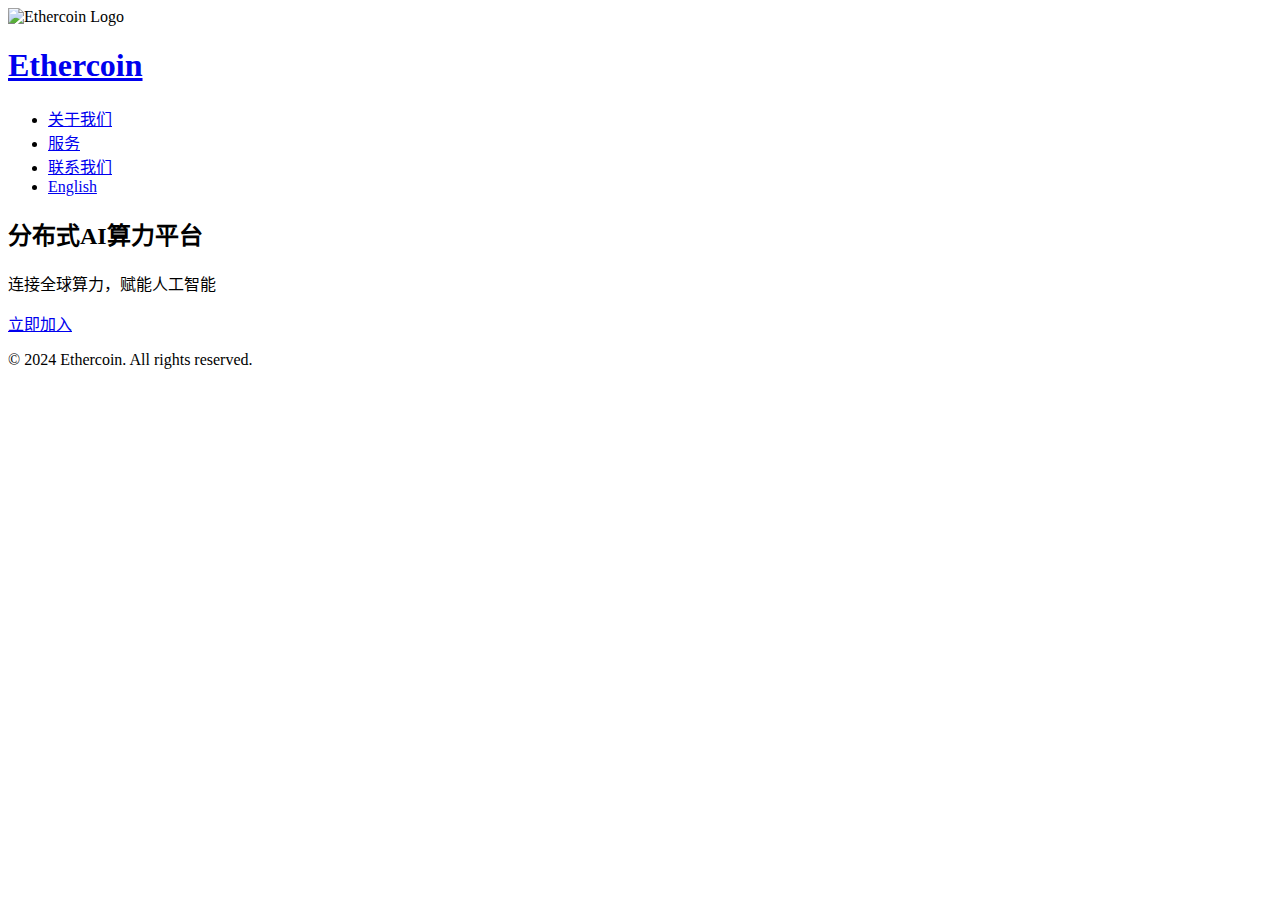
==== index.html @ 23fbe0a0 "Add files via upload" ====
<!DOCTYPE html>
<html lang="zh-CN">
<head>
    <meta charset="UTF-8">
    <meta name="viewport" content="width=device-width, initial-scale=1.0">
    <title>Ethercoin - 分布式AI算力平台</title>
    <link rel="stylesheet" href="css/style.css">
</head>
<body>
    <header>
        <div class="container">
            <img src="images/Ethercoin_LOGO.png" alt="Ethercoin Logo" class="header-logo">
            <h1><a href="/">Ethercoin</a></h1>
            <nav>
                <ul>
                    <li><a href="/about">关于我们</a></li>
                    <li><a href="/services">服务</a></li>
                    <li><a href="/contact">联系我们</a></li>
                    <li><a href="index-en.html" class="lang-switch">English</a></li>
                </ul>
            </nav>
        </div>
    </header>

    <main>
        <section class="hero">
            <div class="container">
                <h2>分布式AI算力平台</h2>
                <p>连接全球算力，赋能人工智能</p>
                <a href="/register" class="cta-button">立即加入</a>
            </div>
        </section>
    </main>

    <footer>
        <div class="container">
            <p>&copy; 2024 Ethercoin. All rights reserved.</p>
        </div>
    </footer>

    <script src="js/main.js"></script>
</body>
</html>
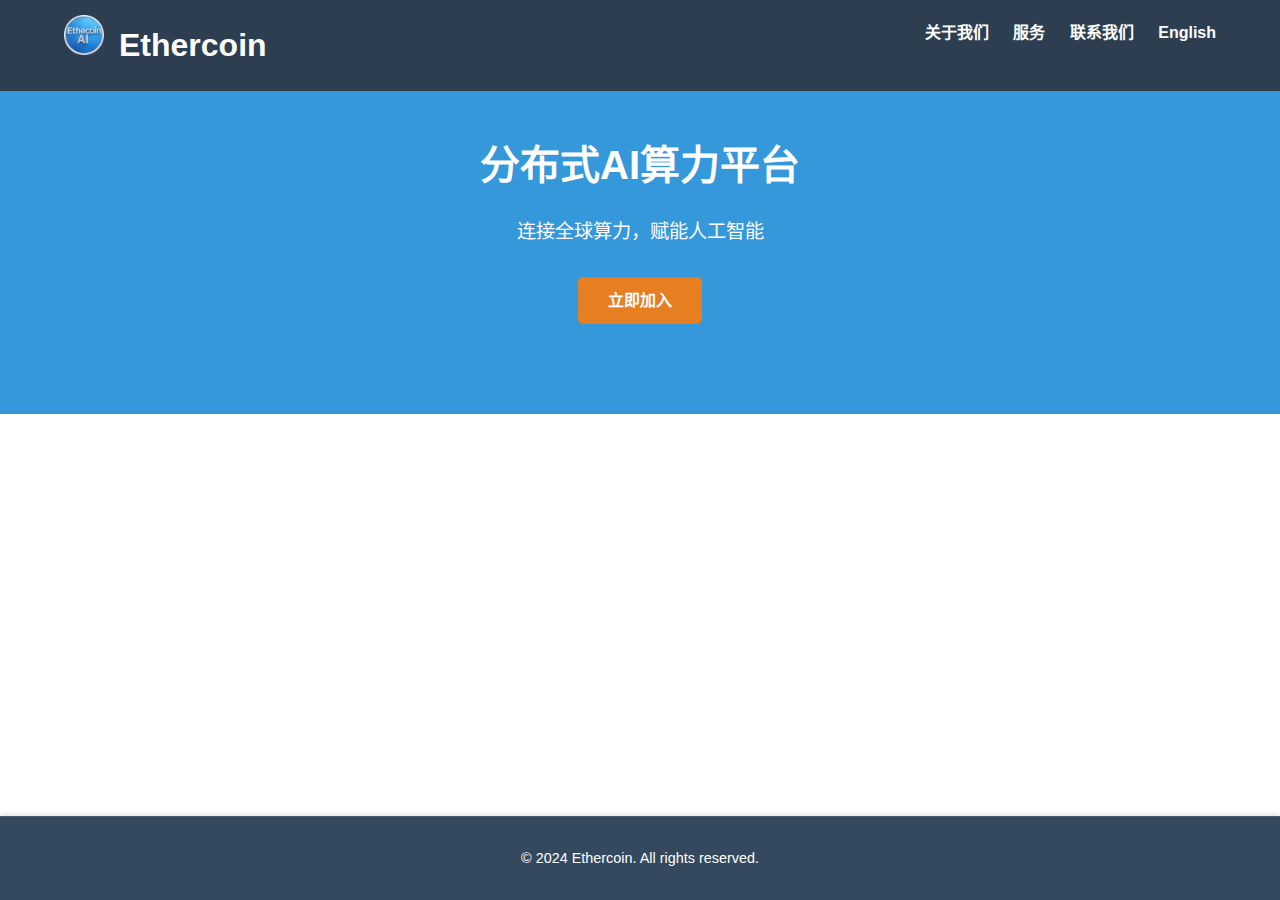
==== commit 2dfaf6ea: "Add files via upload" ====
--- a/index.html
+++ b/index.html
@@ -3,31 +3,46 @@
 <head>
     <meta charset="UTF-8">
     <meta name="viewport" content="width=device-width, initial-scale=1.0">
-    <title>Ethercoin - 分布式AI算力平台</title>
+    <meta name="description" content="Ethercoin - 全球领先的分布式AI算力平台，连接全球计算资源，为人工智能提供强大算力支持">
+    <meta name="keywords" content="Ethercoin, 分布式计算, AI算力, 区块链, 人工智能">
+    <meta property="og:title" content="Ethercoin - 分布式AI算力平台">
+    <meta property="og:description" content="连接全球算力，赋能人工智能">
+    <meta property="og:image" content="https://ethercoin.com/images/Ethercoin_LOGO.png">
+    <meta property="og:url" content="https://ethercoin.com">
+    <meta name="twitter:card" content="summary_large_image">
+    <link rel="canonical" href="https://ethercoin.com">
     <link rel="stylesheet" href="css/style.css">
+    <link rel="preload" href="css/style.css" as="style">
+    <link rel="preload" href="js/main.js" as="script">
+    <link rel="preload" href="images/Ethercoin_LOGO.png" as="image">
 </head>
 <body>
     <header>
         <div class="container">
-            <img src="images/Ethercoin_LOGO.png" alt="Ethercoin Logo" class="header-logo">
-            <h1><a href="/">Ethercoin</a></h1>
+            <img src="images/Ethercoin_LOGO_400.webp" 
+                 srcset="images/Ethercoin_LOGO_400.webp 400w, images/Ethercoin_LOGO_800.webp 800w"
+                 sizes="(max-width: 600px) 400px, 800px"
+                 alt="Ethercoin Logo" 
+                 class="header-logo"
+                 loading="lazy">
+            <h1><a href="index.html">Ethercoin</a></h1>
             <nav>
                 <ul>
-                    <li><a href="/about">关于我们</a></li>
-                    <li><a href="/services">服务</a></li>
-                    <li><a href="/contact">联系我们</a></li>
+                    <li><a href="about.html">关于我们</a></li>
+                    <li><a href="services.html">服务</a></li>
+                    <li><a href="contact.html">联系我们</a></li>
                     <li><a href="index-en.html" class="lang-switch">English</a></li>
                 </ul>
             </nav>
         </div>
     </header>
 
-    <main>
+    <main class="index-content">
         <section class="hero">
             <div class="container">
                 <h2>分布式AI算力平台</h2>
                 <p>连接全球算力，赋能人工智能</p>
-                <a href="/register" class="cta-button">立即加入</a>
+                <a href="register.html" class="cta-button">立即加入</a>
             </div>
         </section>
     </main>
@@ -38,6 +53,7 @@
         </div>
     </footer>
 
-    <script src="js/main.js"></script>
+    <script src="js/main.js" defer></script>
+    <noscript>请启用JavaScript以获得最佳浏览体验</noscript>
 </body>
 </html>
--- a/css/style.css
+++ b/css/style.css
@@ -0,0 +1,223 @@
+/* 基础样式 */
+body {
+    font-family: 'Segoe UI', Tahoma, Geneva, Verdana, sans-serif;
+    margin: 0;
+    padding: 0;
+    line-height: 1.6;
+    color: #333;
+}
+
+.container {
+    width: 90%;
+    max-width: 1200px;
+    margin: 0 auto;
+}
+
+/* 头部样式 */
+header {
+    background: #2c3e50;
+    color: #fff;
+    padding: 20px 0;
+    position: fixed;
+    width: 100%;
+    top: 0;
+    z-index: 1000;
+    transition: all 0.3s ease;
+}
+
+.header-logo {
+    float: left;
+    height: 40px;
+    margin-right: 15px;
+    margin-top: -5px;
+}
+
+header.scrolled {
+    padding: 10px 0;
+    box-shadow: 0 2px 5px rgba(0,0,0,0.1);
+}
+
+header h1 {
+    margin: 0;
+    float: left;
+}
+
+header h1 a {
+    color: inherit;
+    text-decoration: none;
+    transition: opacity 0.3s ease;
+}
+
+header h1 a:hover {
+    opacity: 0.8;
+}
+
+nav {
+    float: right;
+}
+
+nav ul {
+    margin: 0;
+    padding: 0;
+    list-style: none;
+}
+
+nav ul li {
+    display: inline-block;
+    margin-left: 20px;
+}
+
+nav ul li a {
+    color: #fff;
+    text-decoration: none;
+    font-weight: bold;
+}
+
+/* 英雄区域 */
+.hero {
+    background: #3498db;
+    color: #fff;
+    padding: 100px 0;
+    text-align: center;
+}
+
+.hero h2 {
+    font-size: 2.5em;
+    margin-bottom: 20px;
+}
+
+.hero p {
+    font-size: 1.2em;
+    margin-bottom: 40px;
+}
+
+.cta-button {
+    background: #e67e22;
+    color: #fff;
+    padding: 15px 30px;
+    border-radius: 5px;
+    text-decoration: none;
+    font-weight: bold;
+    transition: background 0.3s ease;
+}
+
+.cta-button:hover {
+    background: #d35400;
+}
+
+/* 内容区域样式 */
+.content-section {
+    padding: 80px 0;
+}
+
+.team-grid {
+    display: grid;
+    grid-template-columns: repeat(auto-fit, minmax(250px, 1fr));
+    gap: 30px;
+    margin-top: 30px;
+}
+
+.team-member {
+    background: #fff;
+    padding: 20px;
+    border-radius: 5px;
+    box-shadow: 0 2px 5px rgba(0,0,0,0.1);
+    color: #333;
+}
+
+.service-list {
+    display: grid;
+    grid-template-columns: repeat(auto-fit, minmax(300px, 1fr));
+    gap: 30px;
+    margin-top: 40px;
+}
+
+.service-item {
+    background: #fff;
+    padding: 25px;
+    border-radius: 5px;
+    box-shadow: 0 2px 5px rgba(0,0,0,0.1);
+    color: #333;
+}
+
+.contact-info {
+    display: grid;
+    grid-template-columns: repeat(auto-fit, minmax(200px, 1fr));
+    gap: 30px;
+    margin: 40px 0;
+}
+
+.contact-method {
+    background: #fff;
+    padding: 20px;
+    border-radius: 5px;
+    box-shadow: 0 2px 5px rgba(0,0,0,0.1);
+    color: #333;
+}
+
+.contact-form {
+    max-width: 600px;
+    margin: 40px auto 0;
+}
+
+.form-group {
+    margin-bottom: 20px;
+}
+
+.form-group label {
+    display: block;
+    margin-bottom: 5px;
+    color: #333;
+}
+
+.form-group input,
+.form-group textarea {
+    width: 100%;
+    padding: 10px;
+    border: 1px solid #ddd;
+    border-radius: 4px;
+}
+
+/* 页脚样式 */
+html, body {
+    height: 100%;
+    min-height: 100vh;
+}
+
+body {
+    display: flex;
+    flex-direction: column;
+}
+
+main {
+    flex: 1;
+    min-height: calc(100vh - 200px); /* 确保内容区域最小高度 */
+}
+
+footer {
+    background: #34495e;
+    color: #fff;
+    text-align: center;
+    padding: 30px 0;
+    margin-top: auto;
+    width: 100%;
+    border-top: 1px solid rgba(255,255,255,0.1);
+    box-shadow: 0 -2px 5px rgba(0,0,0,0.1);
+}
+
+@media (max-width: 768px) {
+    footer {
+        padding: 20px 0;
+    }
+}
+
+footer .container {
+    max-width: 1200px;
+    margin: 0 auto;
+    padding: 0 20px;
+}
+
+footer p {
+    margin: 0;
+    font-size: 0.9em;
+}
--- a/css/style.css
+++ b/css/style.css
@@ -0,0 +1,223 @@
+/* 基础样式 */
+body {
+    font-family: 'Segoe UI', Tahoma, Geneva, Verdana, sans-serif;
+    margin: 0;
+    padding: 0;
+    line-height: 1.6;
+    color: #333;
+}
+
+.container {
+    width: 90%;
+    max-width: 1200px;
+    margin: 0 auto;
+}
+
+/* 头部样式 */
+header {
+    background: #2c3e50;
+    color: #fff;
+    padding: 20px 0;
+    position: fixed;
+    width: 100%;
+    top: 0;
+    z-index: 1000;
+    transition: all 0.3s ease;
+}
+
+.header-logo {
+    float: left;
+    height: 40px;
+    margin-right: 15px;
+    margin-top: -5px;
+}
+
+header.scrolled {
+    padding: 10px 0;
+    box-shadow: 0 2px 5px rgba(0,0,0,0.1);
+}
+
+header h1 {
+    margin: 0;
+    float: left;
+}
+
+header h1 a {
+    color: inherit;
+    text-decoration: none;
+    transition: opacity 0.3s ease;
+}
+
+header h1 a:hover {
+    opacity: 0.8;
+}
+
+nav {
+    float: right;
+}
+
+nav ul {
+    margin: 0;
+    padding: 0;
+    list-style: none;
+}
+
+nav ul li {
+    display: inline-block;
+    margin-left: 20px;
+}
+
+nav ul li a {
+    color: #fff;
+    text-decoration: none;
+    font-weight: bold;
+}
+
+/* 英雄区域 */
+.hero {
+    background: #3498db;
+    color: #fff;
+    padding: 100px 0;
+    text-align: center;
+}
+
+.hero h2 {
+    font-size: 2.5em;
+    margin-bottom: 20px;
+}
+
+.hero p {
+    font-size: 1.2em;
+    margin-bottom: 40px;
+}
+
+.cta-button {
+    background: #e67e22;
+    color: #fff;
+    padding: 15px 30px;
+    border-radius: 5px;
+    text-decoration: none;
+    font-weight: bold;
+    transition: background 0.3s ease;
+}
+
+.cta-button:hover {
+    background: #d35400;
+}
+
+/* 内容区域样式 */
+.content-section {
+    padding: 80px 0;
+}
+
+.team-grid {
+    display: grid;
+    grid-template-columns: repeat(auto-fit, minmax(250px, 1fr));
+    gap: 30px;
+    margin-top: 30px;
+}
+
+.team-member {
+    background: #fff;
+    padding: 20px;
+    border-radius: 5px;
+    box-shadow: 0 2px 5px rgba(0,0,0,0.1);
+    color: #333;
+}
+
+.service-list {
+    display: grid;
+    grid-template-columns: repeat(auto-fit, minmax(300px, 1fr));
+    gap: 30px;
+    margin-top: 40px;
+}
+
+.service-item {
+    background: #fff;
+    padding: 25px;
+    border-radius: 5px;
+    box-shadow: 0 2px 5px rgba(0,0,0,0.1);
+    color: #333;
+}
+
+.contact-info {
+    display: grid;
+    grid-template-columns: repeat(auto-fit, minmax(200px, 1fr));
+    gap: 30px;
+    margin: 40px 0;
+}
+
+.contact-method {
+    background: #fff;
+    padding: 20px;
+    border-radius: 5px;
+    box-shadow: 0 2px 5px rgba(0,0,0,0.1);
+    color: #333;
+}
+
+.contact-form {
+    max-width: 600px;
+    margin: 40px auto 0;
+}
+
+.form-group {
+    margin-bottom: 20px;
+}
+
+.form-group label {
+    display: block;
+    margin-bottom: 5px;
+    color: #333;
+}
+
+.form-group input,
+.form-group textarea {
+    width: 100%;
+    padding: 10px;
+    border: 1px solid #ddd;
+    border-radius: 4px;
+}
+
+/* 页脚样式 */
+html, body {
+    height: 100%;
+    min-height: 100vh;
+}
+
+body {
+    display: flex;
+    flex-direction: column;
+}
+
+main {
+    flex: 1;
+    min-height: calc(100vh - 200px); /* 确保内容区域最小高度 */
+}
+
+footer {
+    background: #34495e;
+    color: #fff;
+    text-align: center;
+    padding: 30px 0;
+    margin-top: auto;
+    width: 100%;
+    border-top: 1px solid rgba(255,255,255,0.1);
+    box-shadow: 0 -2px 5px rgba(0,0,0,0.1);
+}
+
+@media (max-width: 768px) {
+    footer {
+        padding: 20px 0;
+    }
+}
+
+footer .container {
+    max-width: 1200px;
+    margin: 0 auto;
+    padding: 0 20px;
+}
+
+footer p {
+    margin: 0;
+    font-size: 0.9em;
+}
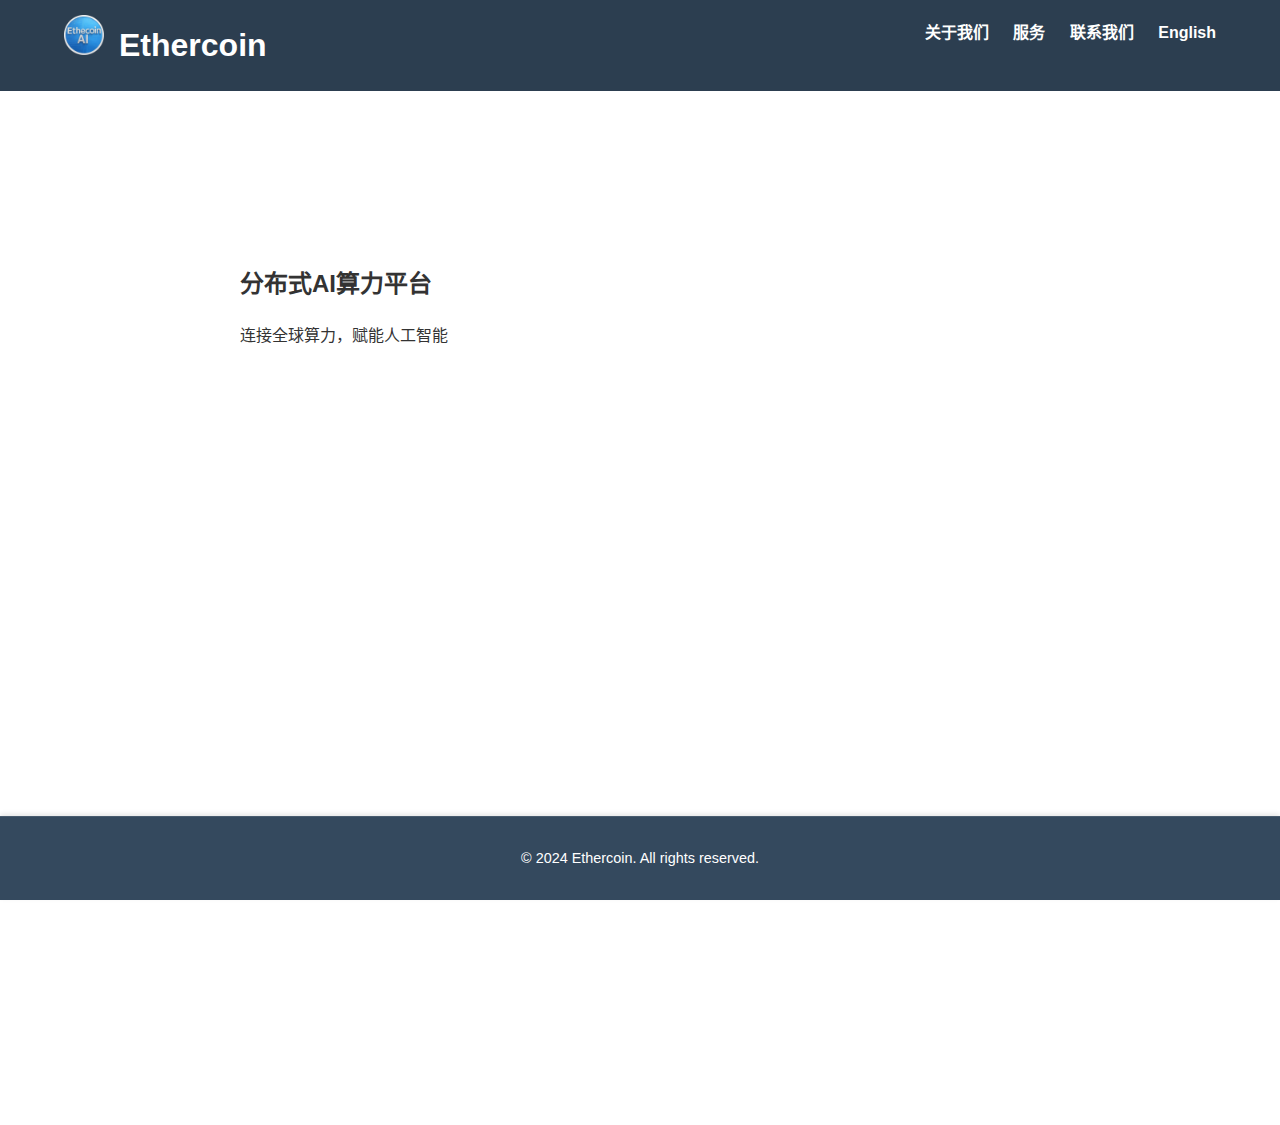
==== commit b62637ec: "Add files via upload" ====
--- a/index.html
+++ b/index.html
@@ -37,12 +37,14 @@
         </div>
     </header>
 
-    <main class="index-content">
-        <section class="hero">
+    <main>
+        <section class="content-section">
             <div class="container">
-                <h2>分布式AI算力平台</h2>
-                <p>连接全球算力，赋能人工智能</p>
-                <a href="register.html" class="cta-button">立即加入</a>
+                <div class="hero">
+                    <h2>分布式AI算力平台</h2>
+                    <p>连接全球算力，赋能人工智能</p>
+                    <a href="register.html" class="cta-button"></a>
+                </div>
             </div>
         </section>
     </main>
--- a/css/style.css
+++ b/css/style.css
@@ -73,41 +73,26 @@
     font-weight: bold;
 }
 
-/* 英雄区域 */
-.hero {
-    background: #3498db;
-    color: #fff;
-    padding: 100px 0;
-    text-align: center;
-}
-
-.hero h2 {
-    font-size: 2.5em;
-    margin-bottom: 20px;
-}
-
-.hero p {
-    font-size: 1.2em;
-    margin-bottom: 40px;
-}
-
-.cta-button {
-    background: #e67e22;
-    color: #fff;
-    padding: 15px 30px;
-    border-radius: 5px;
-    text-decoration: none;
-    font-weight: bold;
-    transition: background 0.3s ease;
-}
-
-.cta-button:hover {
-    background: #d35400;
-}
-
 /* 内容区域样式 */
 .content-section {
-    padding: 80px 0;
+    display: flex;
+    justify-content: center;
+    align-items: flex-start;
+    min-height: 100vh;
+    padding-top: 25vh; /* Start at 1/4 height */
+}
+
+.content-section > .container {
+    width: 100%;
+    max-width: 800px;
+    margin: 0 auto;
+    padding: 20px;
+}
+
+/* 首页特定样式 */
+.index-content {
+    background: #3498db;
+    color: #fff;
 }
 
 .team-grid {
@@ -191,7 +176,7 @@
 
 main {
     flex: 1;
-    min-height: calc(100vh - 200px); /* 确保内容区域最小高度 */
+    min-height: calc(100vh - 200px);
 }
 
 footer {
--- a/css/style.css
+++ b/css/style.css
@@ -73,41 +73,26 @@
     font-weight: bold;
 }
 
-/* 英雄区域 */
-.hero {
-    background: #3498db;
-    color: #fff;
-    padding: 100px 0;
-    text-align: center;
-}
-
-.hero h2 {
-    font-size: 2.5em;
-    margin-bottom: 20px;
-}
-
-.hero p {
-    font-size: 1.2em;
-    margin-bottom: 40px;
-}
-
-.cta-button {
-    background: #e67e22;
-    color: #fff;
-    padding: 15px 30px;
-    border-radius: 5px;
-    text-decoration: none;
-    font-weight: bold;
-    transition: background 0.3s ease;
-}
-
-.cta-button:hover {
-    background: #d35400;
-}
-
 /* 内容区域样式 */
 .content-section {
-    padding: 80px 0;
+    display: flex;
+    justify-content: center;
+    align-items: flex-start;
+    min-height: 100vh;
+    padding-top: 25vh; /* Start at 1/4 height */
+}
+
+.content-section > .container {
+    width: 100%;
+    max-width: 800px;
+    margin: 0 auto;
+    padding: 20px;
+}
+
+/* 首页特定样式 */
+.index-content {
+    background: #3498db;
+    color: #fff;
 }
 
 .team-grid {
@@ -191,7 +176,7 @@
 
 main {
     flex: 1;
-    min-height: calc(100vh - 200px); /* 确保内容区域最小高度 */
+    min-height: calc(100vh - 200px);
 }
 
 footer {
